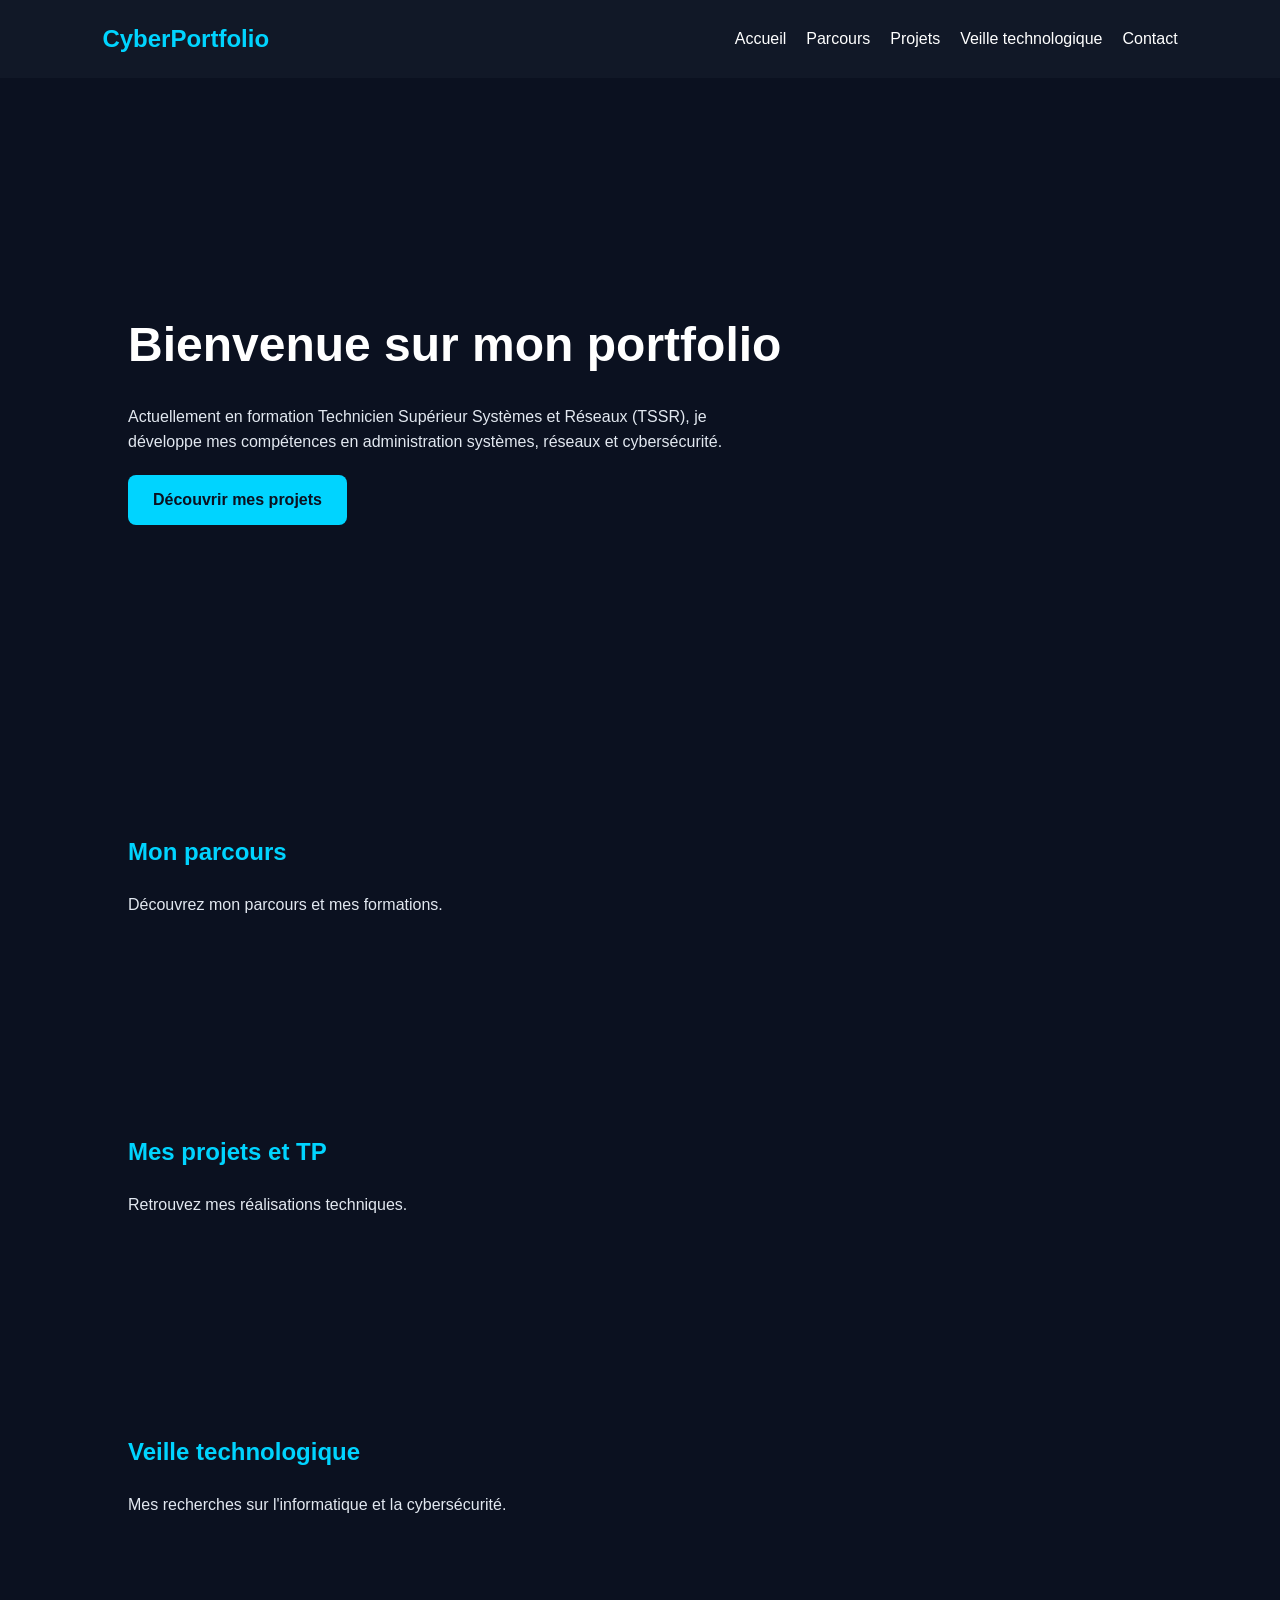
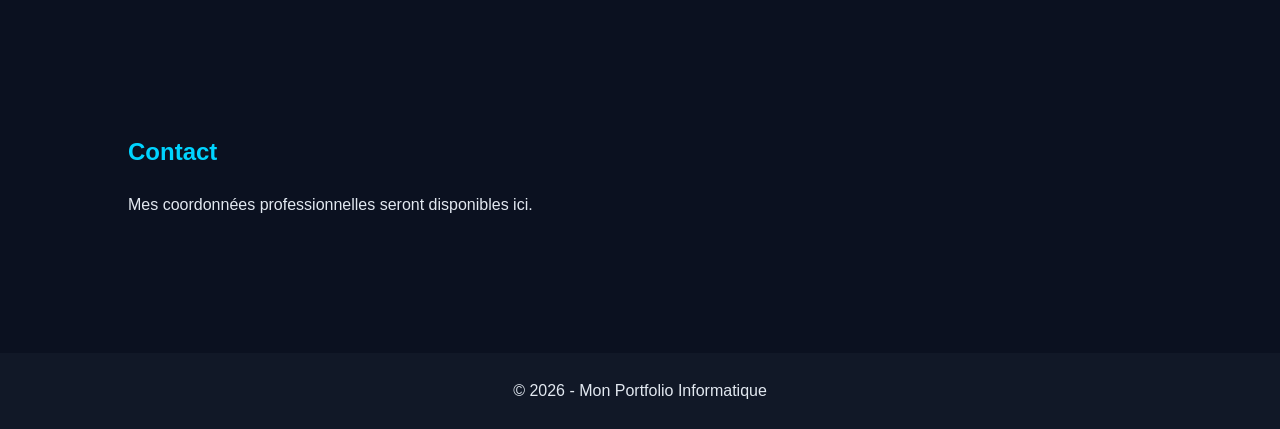
==== Portfolio/index.html @ af5a8fb3 "Add files via upload" ====
<!DOCTYPE html>
<html lang="fr">
<head>
    <meta charset="UTF-8">
    <meta name="viewport" content="width=device-width, initial-scale=1.0">

    <title>Mon Portfolio | TSSR & Cybersécurité</title>

    <link rel="stylesheet" href="css/style.css">
</head>

<body>

    <header>
        <nav>
            <h2>CyberPortfolio</h2>

            <ul>
                <li><a href="#accueil">Accueil</a></li>
                <li><a href="#parcours">Parcours</a></li>
                <li><a href="#projets">Projets</a></li>
                <li><a href="#veille">Veille technologique</a></li>
                <li><a href="#contact">Contact</a></li>
            </ul>
        </nav>
    </header>

    <main>
        <section id="accueil">
            <h1>Bienvenue sur mon portfolio</h1>

            <p>
                Actuellement en formation Technicien Supérieur
                Systèmes et Réseaux (TSSR), je développe mes
                compétences en administration systèmes,
                réseaux et cybersécurité.
            </p>

            <a href="#projets">Découvrir mes projets</a>
        </section>

        <section id="parcours">
            <h2>Mon parcours</h2>
            <p>Découvrez mon parcours et mes formations.</p>
        </section>

        <section id="projets">
            <h2>Mes projets et TP</h2>
            <p>Retrouvez mes réalisations techniques.</p>
        </section>

        <section id="veille">
            <h2>Veille technologique</h2>
            <p>Mes recherches sur l'informatique et la cybersécurité.</p>
        </section>

        <section id="contact">
            <h2>Contact</h2>
            <p>Mes coordonnées professionnelles seront disponibles ici.</p>
        </section>
    </main>

    <footer>
        <p>© 2026 - Mon Portfolio Informatique</p>
    </footer>

    <script src="js/script.js"></script>
</body>
</html>
---- Portfolio/css/style.css ----
/* Configuration générale */

* {
    margin: 0;
    padding: 0;
    box-sizing: border-box;
}

html {
    scroll-behavior: smooth;
}

body {
    font-family: Arial, sans-serif;
    background-color: #0b1120;
    color: #e2e8f0;
    line-height: 1.6;
}

/* Barre de navigation */

header {
    background-color: #111827;
    padding: 20px 8%;
}

nav {
    display: flex;
    justify-content: space-between;
    align-items: center;
    gap: 20px;
    flex-wrap: wrap;
}

nav h2 {
    color: #00d4ff;
}

nav ul {
    display: flex;
    gap: 20px;
    list-style: none;
    flex-wrap: wrap;
}

nav a {
    color: white;
    text-decoration: none;
    transition: color 0.3s;
}

nav a:hover {
    color: #00d4ff;
}

/* Sections */

section {
    padding: 80px 10%;
    min-height: 300px;
}

section h2 {
    color: #00d4ff;
    margin-bottom: 20px;
}

/* Accueil */

#accueil {
    min-height: 75vh;
    display: flex;
    flex-direction: column;
    justify-content: center;
    align-items: flex-start;
    gap: 20px;
}

#accueil h1 {
    font-size: clamp(2rem, 5vw, 3rem);
    color: white;
}

#accueil p {
    max-width: 650px;
}

#accueil a {
    display: inline-block;
    padding: 12px 25px;
    background-color: #00d4ff;
    color: #0b1120;
    text-decoration: none;
    border-radius: 8px;
    font-weight: bold;
    transition: transform 0.3s;
}

#accueil a:hover {
    transform: translateY(-3px);
}

/* Pied de page */

footer {
    text-align: center;
    padding: 25px;
    background-color: #111827;
}
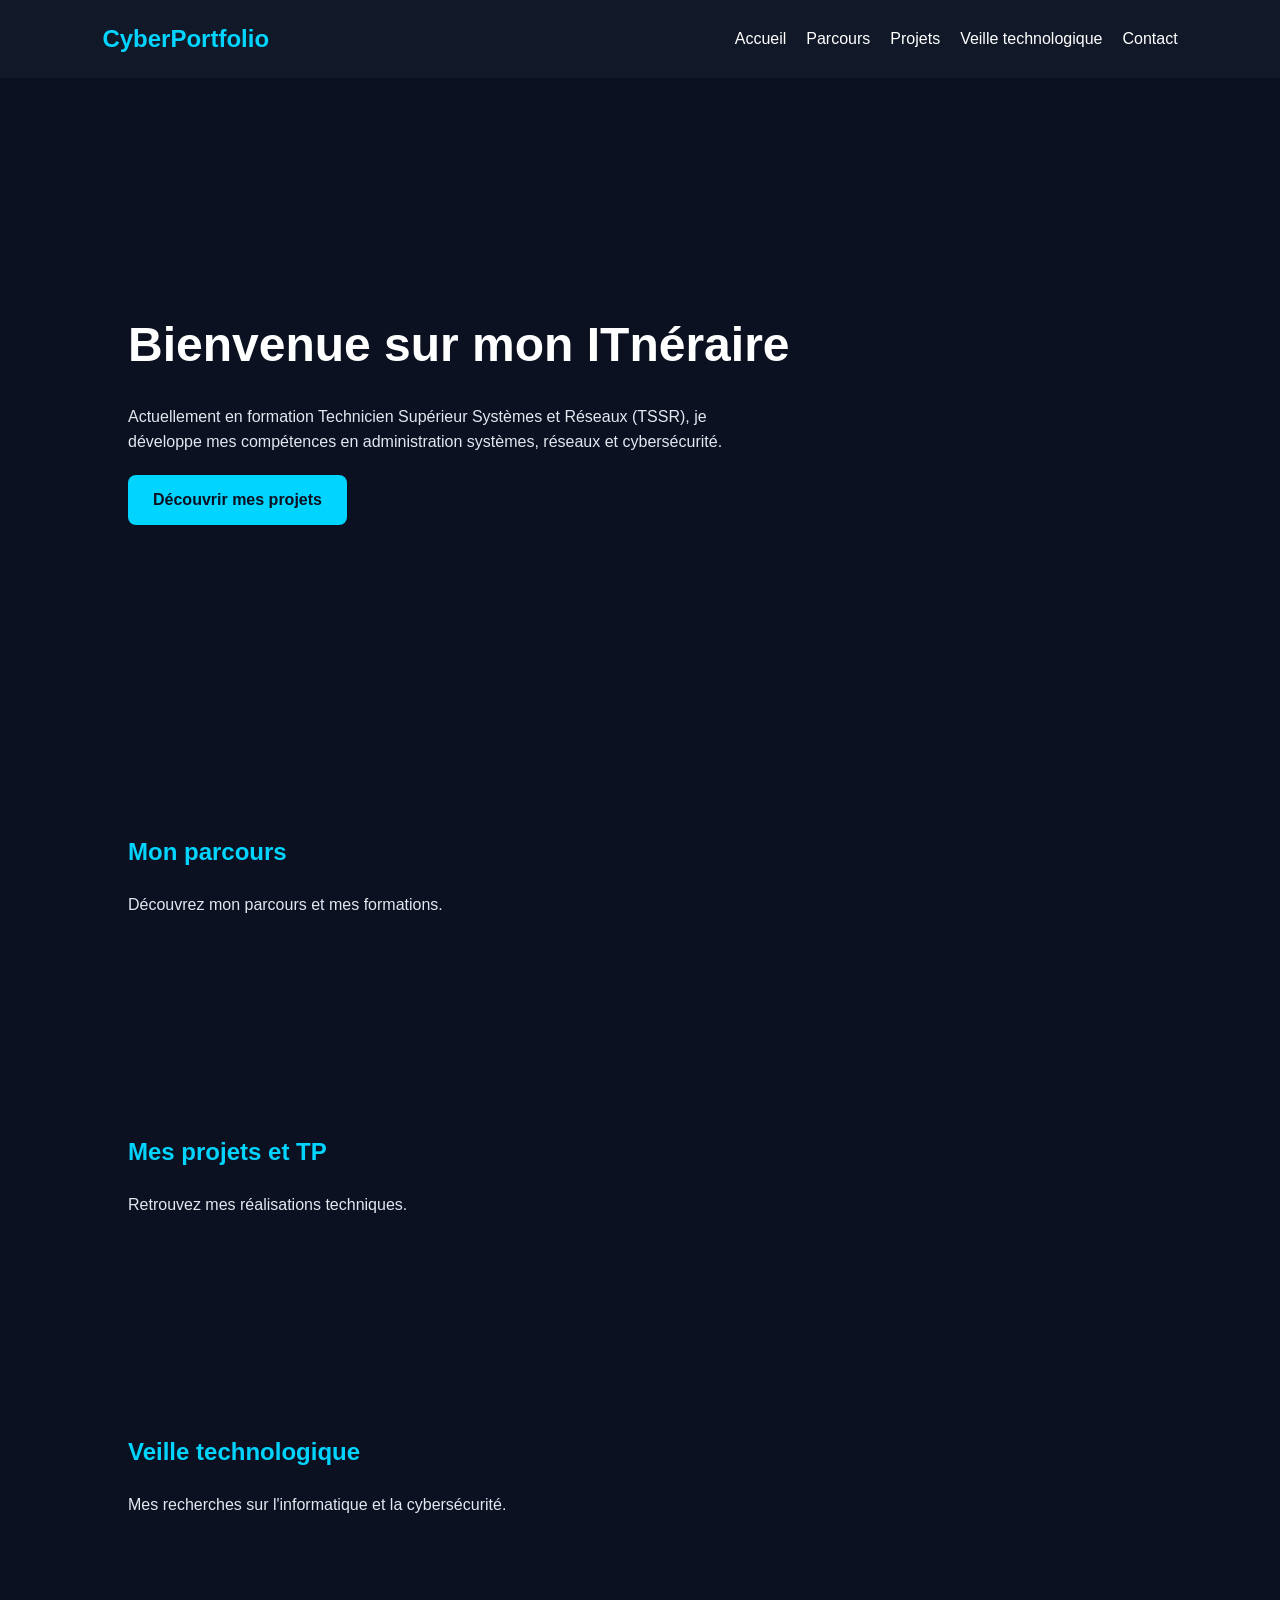
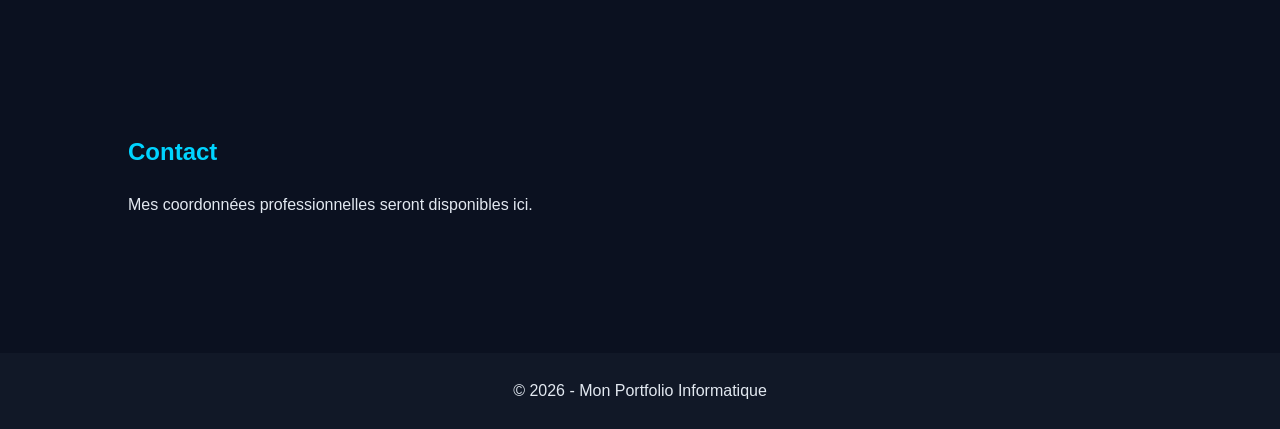
==== commit b0ff3298: "Nouvelle page de garde ITneraire" ====
--- a/Portfolio/index.html
+++ b/Portfolio/index.html
@@ -27,7 +27,7 @@
 
     <main>
         <section id="accueil">
-            <h1>Bienvenue sur mon portfolio</h1>
+            <h1>Bienvenue sur mon ITnéraire</h1>
 
             <p>
                 Actuellement en formation Technicien Supérieur
